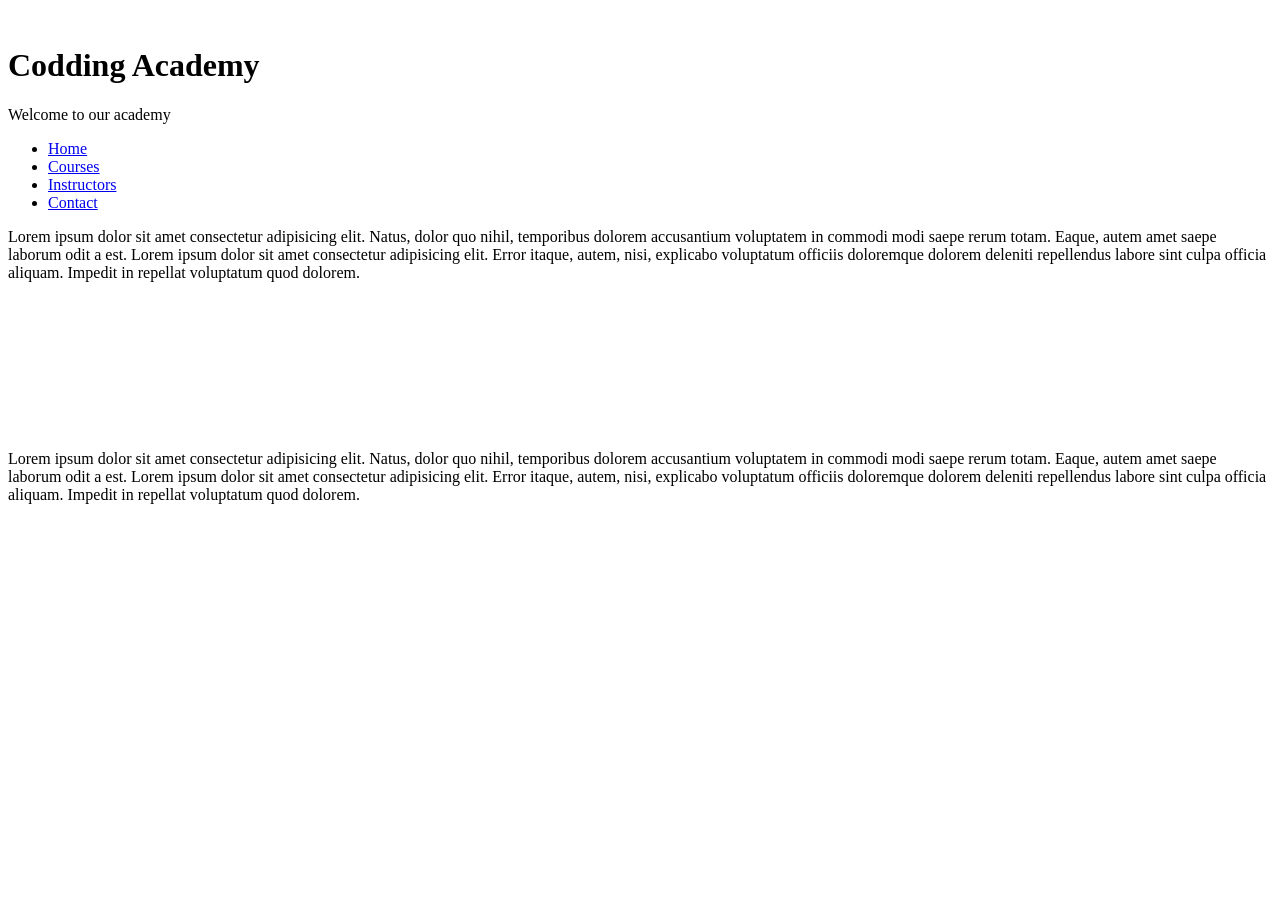
==== Day2/index.html @ 3a360919 "Starting with Day 2" ====
<!doctype html>
<html lang="en">
    <head>
        <meta charset="UTF-8" />
        <meta name="viewport" content="width=device-width, initial-scale=1.0" />
        <title>Day 2</title>
    </head>
    <body>
        <!-- Day 2 Assignment

## Project Title

*Online Course Registration Website*

### Objective

Create a simple *Online Course Registration* webpage using *HTML5* and *CSS*. Your page should apply all the concepts covered in Day 2. -->
        <!-- ## Requirements

### 1. Page Structure

Use the following semantic HTML elements:

* <header>
* <nav>
* <main>
* <section>
* <footer>

---
### 2. Header

The header should include:

* Academy name
* Academy logo
* A short welcome message

---


### 3. Navigation

Create a navigation bar with the following links:

* Home
* Courses
* Instructors
* Contact

### 4. Courses Section

Create a section that displays *4 different programming courses*.

Each course should include:

* Course Image
* Course Title
* Short Description
* Course Duration

-->

        <header>
            <img
                src="https://cdn-icons-png.flaticon.com/512/1261/1261009.png"
                alt=""
            />
            <h1>Codding Academy</h1>
            <p>Welcome to our academy</p>
        </header>
        <nav>
            <ul>
                <li><a href="#">Home</a></li>
                <li><a href="#">Courses</a></li>
                <li><a href="#">Instructors</a></li>
                <li><a href="#">Contact</a></li>
            </ul>
        </nav>
        <main>
            <p>
                Lorem ipsum dolor sit amet consectetur adipisicing elit. Natus,
                dolor quo nihil, temporibus dolorem accusantium voluptatem in
                commodi modi saepe rerum totam. Eaque, autem amet saepe laborum
                odit a est. Lorem ipsum dolor sit amet consectetur adipisicing
                elit. Error itaque, autem, nisi, explicabo voluptatum officiis
                doloremque dolorem deleniti repellendus labore sint culpa
                officia aliquam. Impedit in repellat voluptatum quod dolorem.
            </p>
        </main>
        <section>
            <!-- Course Image
* Course Title
* Short Description
* Course Duration -->
            <article>
                <img src="" alt="" />
                <h2></h2>
                <p></p>
                <p></p>
            </article>
            <article>
                <img src="" alt="" />
                <h2></h2>
                <p></p>
                <p></p>
            </article>
            <article>
                <img src="" alt="" />
                <h2></h2>
                <p></p>
                <p></p>
            </article>
            <article>
                <img src="" alt="" />
                <h2></h2>
                <p></p>
                <p></p>
            </article>
        </section>
        <footer>
            <p>
                Lorem ipsum dolor sit amet consectetur adipisicing elit. Natus,
                dolor quo nihil, temporibus dolorem accusantium voluptatem in
                commodi modi saepe rerum totam. Eaque, autem amet saepe laborum
                odit a est. Lorem ipsum dolor sit amet consectetur adipisicing
                elit. Error itaque, autem, nisi, explicabo voluptatum officiis
                doloremque dolorem deleniti repellendus labore sint culpa
                officia aliquam. Impedit in repellat voluptatum quod dolorem.
            </p>
        </footer>
    </body>
</html>
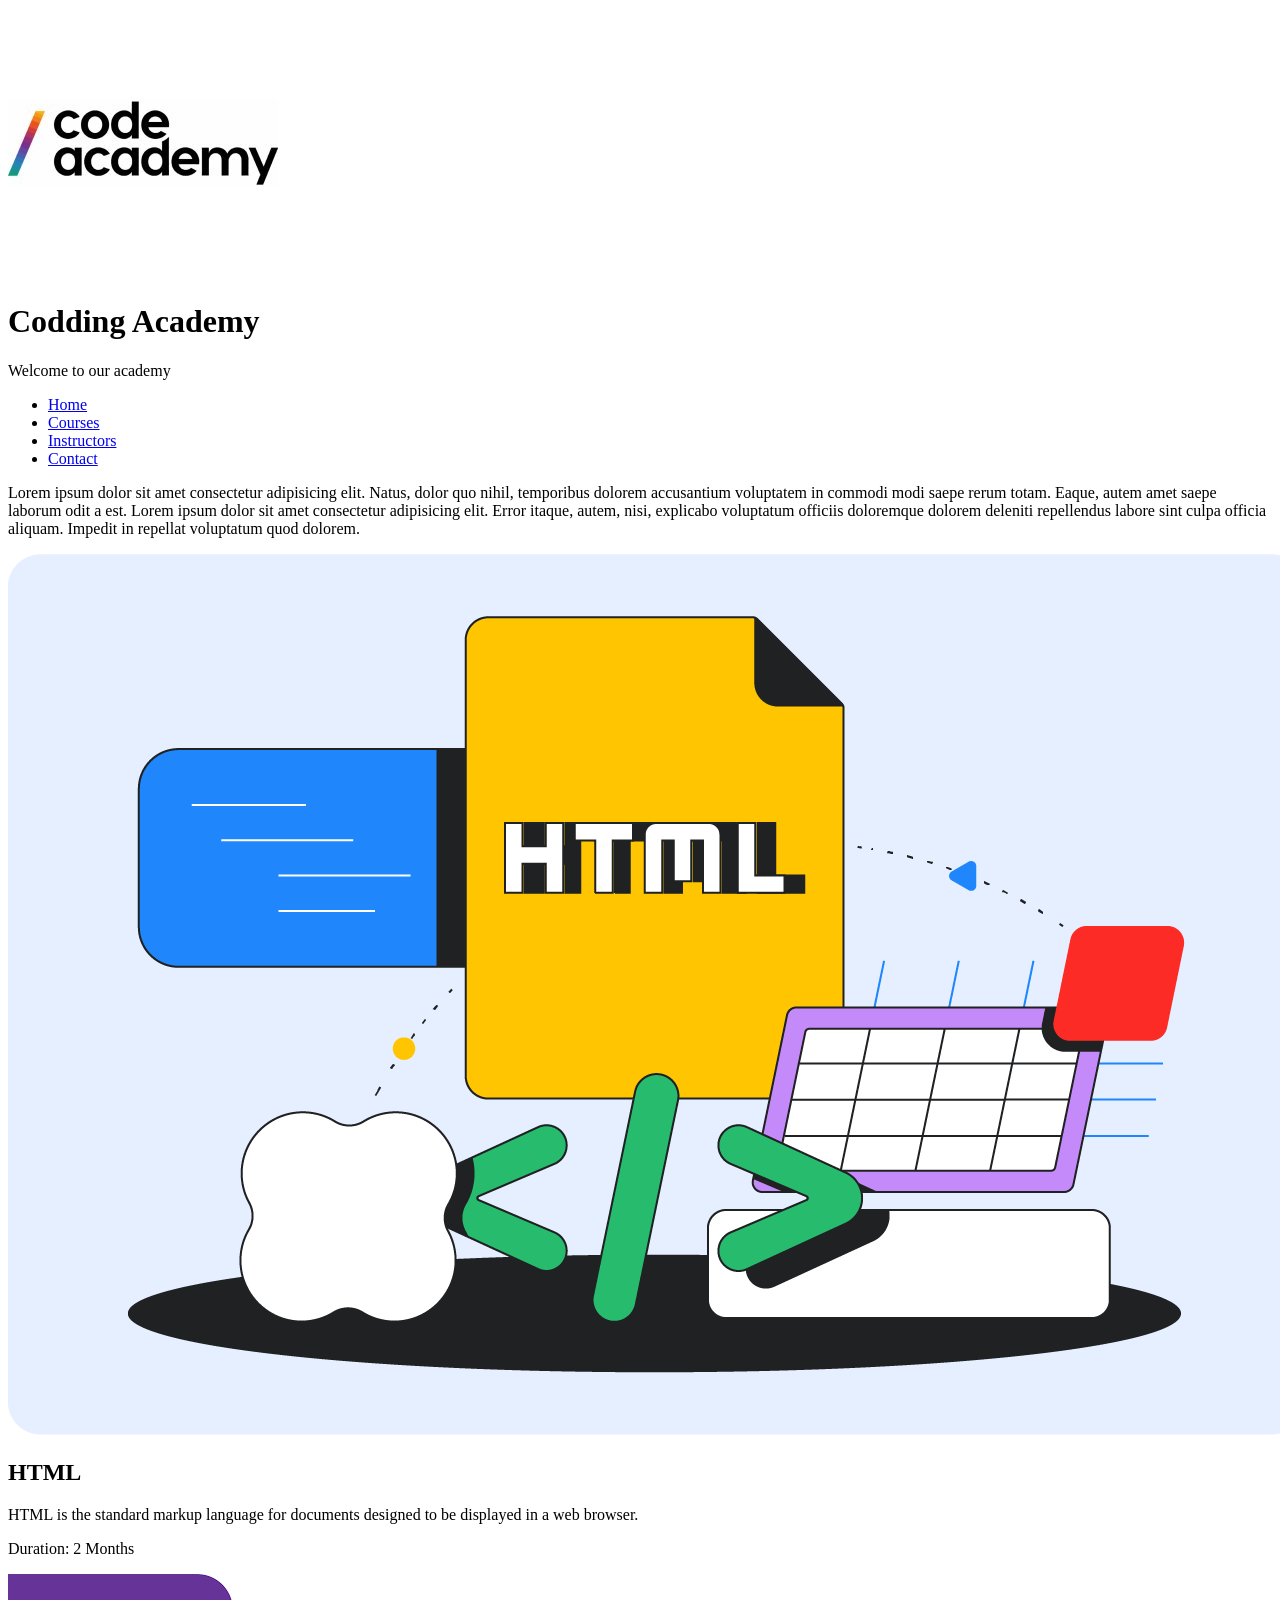
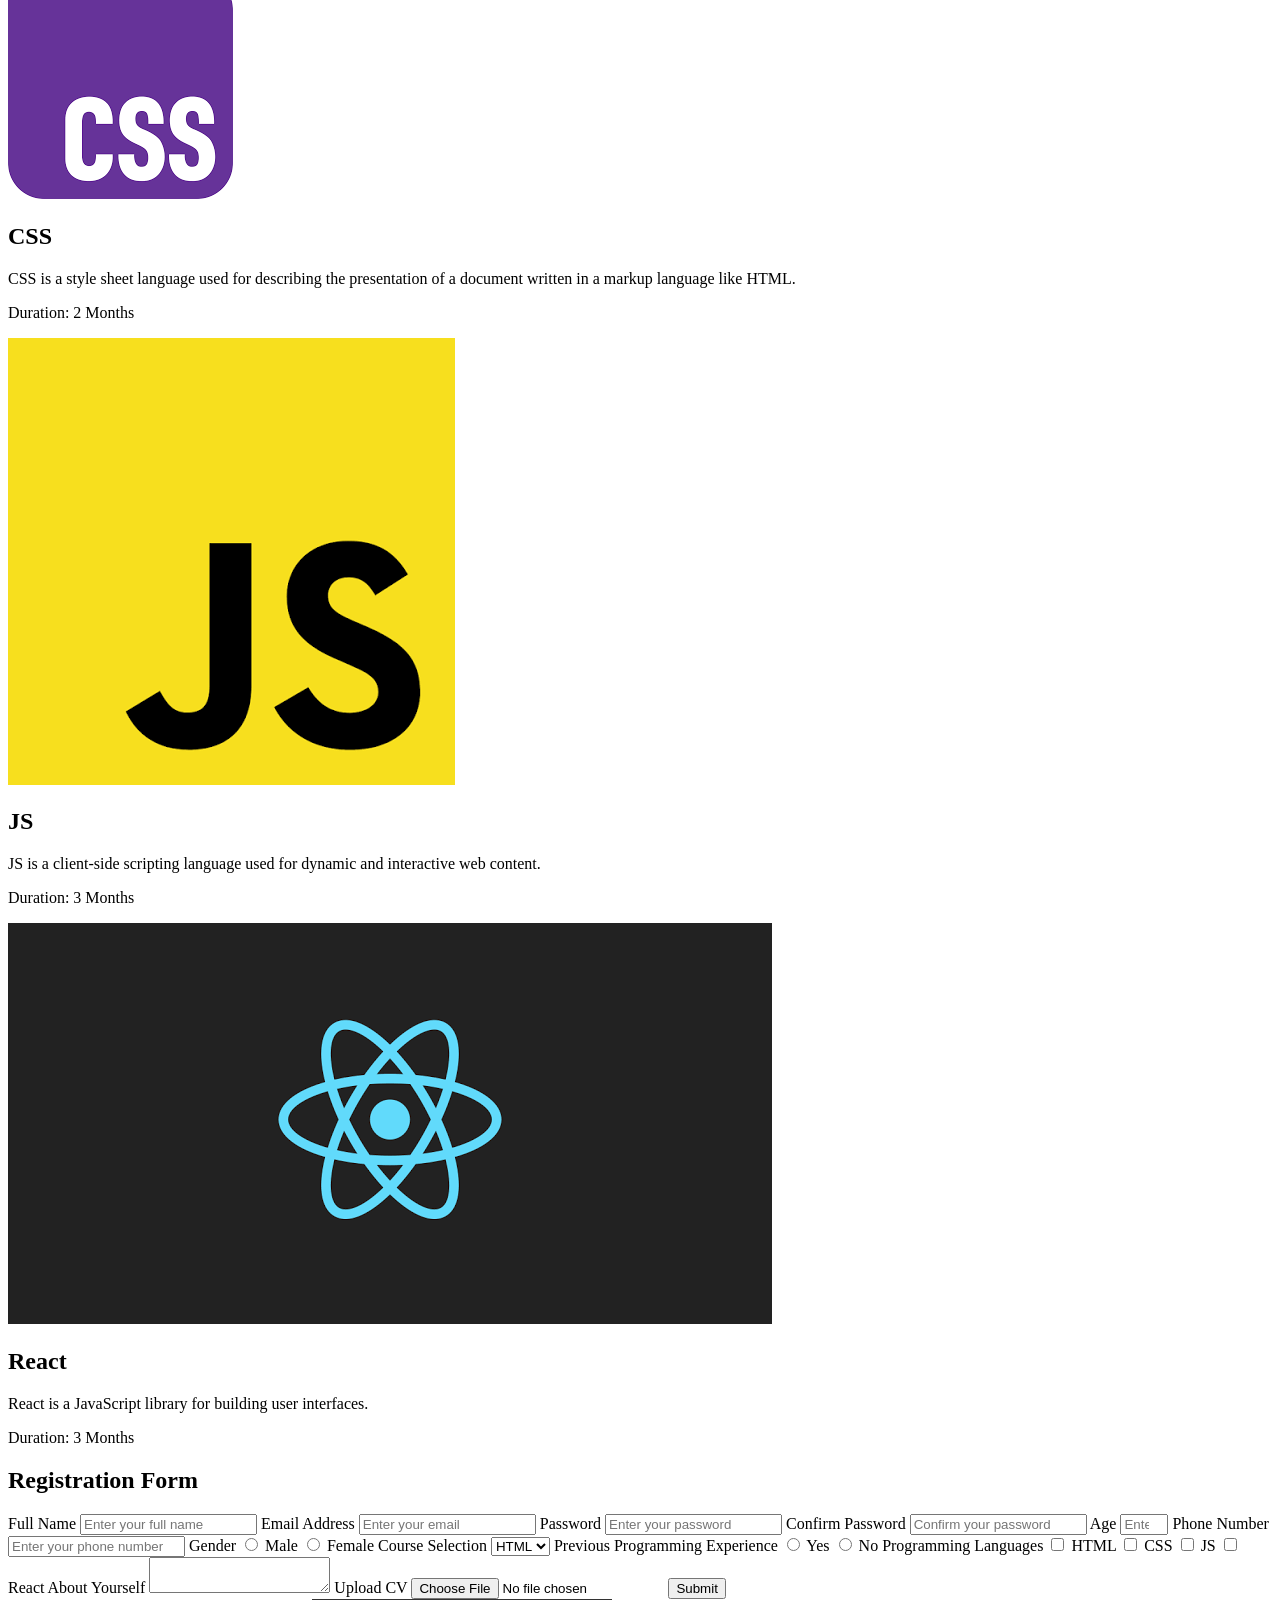
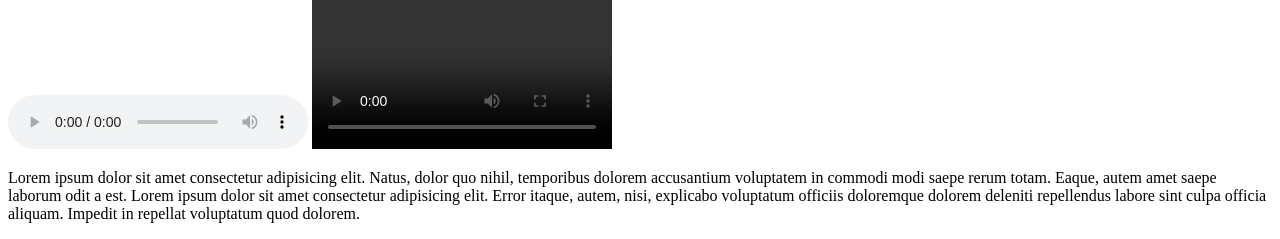
==== commit 32df4405: "WIP in Day 2" ====
--- a/Day2/index.html
+++ b/Day2/index.html
@@ -62,10 +62,7 @@
 -->
 
         <header>
-            <img
-                src="https://cdn-icons-png.flaticon.com/512/1261/1261009.png"
-                alt=""
-            />
+            <img src="images/COImg.jpg" alt="Logo" />
             <h1>Codding Academy</h1>
             <p>Welcome to our academy</p>
         </header>
@@ -88,35 +85,206 @@
                 officia aliquam. Impedit in repellat voluptatum quod dolorem.
             </p>
         </main>
-        <section>
+        <section class="courses-wrapper">
             <!-- Course Image
 * Course Title
 * Short Description
 * Course Duration -->
             <article>
-                <img src="" alt="" />
-                <h2></h2>
-                <p></p>
-                <p></p>
+                <img src="images/html.png" alt="html" />
+                <h2>HTML</h2>
+                <p>
+                    HTML is the standard markup language for documents designed
+                    to be displayed in a web browser.
+                </p>
+                <p>Duration: 2 Months</p>
             </article>
             <article>
-                <img src="" alt="" />
-                <h2></h2>
-                <p></p>
-                <p></p>
+                <img src="images/css.png" alt="css" />
+                <h2>CSS</h2>
+                <p>
+                    CSS is a style sheet language used for describing the
+                    presentation of a document written in a markup language like
+                    HTML.
+                </p>
+                <p>Duration: 2 Months</p>
             </article>
             <article>
-                <img src="" alt="" />
-                <h2></h2>
-                <p></p>
-                <p></p>
+                <img src="images/js.png" alt="js" />
+                <h2>JS</h2>
+                <p>
+                    JS is a client-side scripting language used for dynamic and
+                    interactive web content.
+                </p>
+                <p>Duration: 3 Months</p>
             </article>
             <article>
-                <img src="" alt="" />
-                <h2></h2>
-                <p></p>
-                <p></p>
+                <img src="images/react.png" alt="react" />
+                <h2>React</h2>
+                <p>
+                    React is a JavaScript library for building user interfaces.
+                </p>
+                <p>Duration: 3 Months</p>
             </article>
+        </section>
+        <!-- ### 5. Registration Form
+
+Create a registration form containing:
+
+* Full Name
+* Email Address
+* Password
+* Confirm Password
+* Age
+* Phone Number
+* Gender (Radio Buttons)
+* Course Selection (Select Menu)
+* Previous Programming Experience (Radio Buttons)
+* Programming Languages (Checkboxes)
+* About Yourself (Textarea)
+* Upload CV (File Input)
+* Submit Button
+
+### 6. Form Validation
+
+Apply HTML validation using the appropriate attributes such as:
+
+* required
+* placeholder
+* minlength
+* maxlength
+* min
+* max
+ -->
+        <section class="registration-wrapper">
+            <h2>Registration Form</h2>
+            <form action="#">
+                <label for="name">Full Name</label>
+                <input
+                    type="text"
+                    id="name"
+                    name="name"
+                    placeholder="Enter your full name"
+                    minlength="3"
+                    maxlength="50"
+                    required
+                />
+                <label for="email">Email Address</label>
+                <input
+                    type="email"
+                    id="email"
+                    name="email"
+                    placeholder="Enter your email"
+                    required
+                />
+                <label for="password">Password</label>
+                <input
+                    type="password"
+                    id="password"
+                    name="password"
+                    placeholder="Enter your password"
+                    required
+                />
+                <label for="confirm-password">Confirm Password</label>
+                <input
+                    type="password"
+                    id="confirm-password"
+                    name="confirm-password"
+                    placeholder="Confirm your password"
+                    required
+                />
+                <label for="age">Age</label>
+                <input
+                    type="number"
+                    id="age"
+                    name="age"
+                    min="18"
+                    max="65"
+                    placeholder="Enter your age"
+                    required
+                />
+                <label for="phone">Phone Number</label>
+                <input
+                    type="number"
+                    id="phone"
+                    name="phone"
+                    placeholder="Enter your phone number"
+                    required
+                />
+                <label for="gender">Gender</label>
+                <input type="radio" id="male" name="gender" value="male" />
+                <label for="male">Male</label>
+                <input type="radio" id="female" name="gender" value="female" />
+                <label for="female">Female</label>
+                <label for="course">Course Selection</label>
+                <select id="course" name="course">
+                    <option value="html">HTML</option>
+                    <option value="css">CSS</option>
+                    <option value="js">JS</option>
+                    <option value="react">React</option>
+                </select>
+                <label for="experience">Previous Programming Experience</label>
+                <input type="radio" id="yes" name="experience" value="yes" />
+                <label for="yes">Yes</label>
+                <input type="radio" id="no" name="experience" value="no" />
+                <label for="no">No</label>
+                <label for="languages">Programming Languages</label>
+                <input
+                    type="checkbox"
+                    id="html"
+                    name="languages"
+                    value="html"
+                />
+                <label for="html">HTML</label>
+                <input type="checkbox" id="css" name="languages" value="css" />
+                <label for="css">CSS</label>
+                <input type="checkbox" id="js" name="languages" value="js" />
+                <label for="js">JS</label>
+                <input
+                    type="checkbox"
+                    id="react"
+                    name="languages"
+                    value="react"
+                />
+                <label for="react">React</label>
+                <label for="about">About Yourself</label>
+                <textarea id="about" name="about"></textarea>
+                <label for="cv">Upload CV</label>
+                <input type="file" id="cv" name="cv" />
+                <input type="submit" value="Submit" />
+            </form>
+        </section>
+        <!-- ### 7. Multimedia
+
+Add the following:
+
+* One Audio Player
+* One Video Player
+* One Embedded YouTube Video using <iframe>
+ -->
+        <section class="multimedia-wrapper">
+            <audio
+                src="https://open.spotify.com/embed/track/5lWSa1rmuSL6OBPOnkAqoa?utm_source=generator&si=9120afd344034e0f"
+                preload="auto"
+                controls
+            ></audio>
+            <video src="video.mp4" preload="auto" controls></video>
+            <iframe
+                src="https://www.youtube.com/embed/dQw4w9WgXcQ"
+                title="YouTube video player"
+                frameborder="0"
+                allow="
+                    accelerometer;
+                    autoplay;
+                    clipboard-write;
+                    encrypted-media;
+                    gyroscope;
+                    picture-in-picture;
+                    web-share;
+                "
+                referrerpolicy="strict-origin-when-cross-origin"
+                allowfullscreen
+            ></iframe>
         </section>
         <footer>
             <p>
